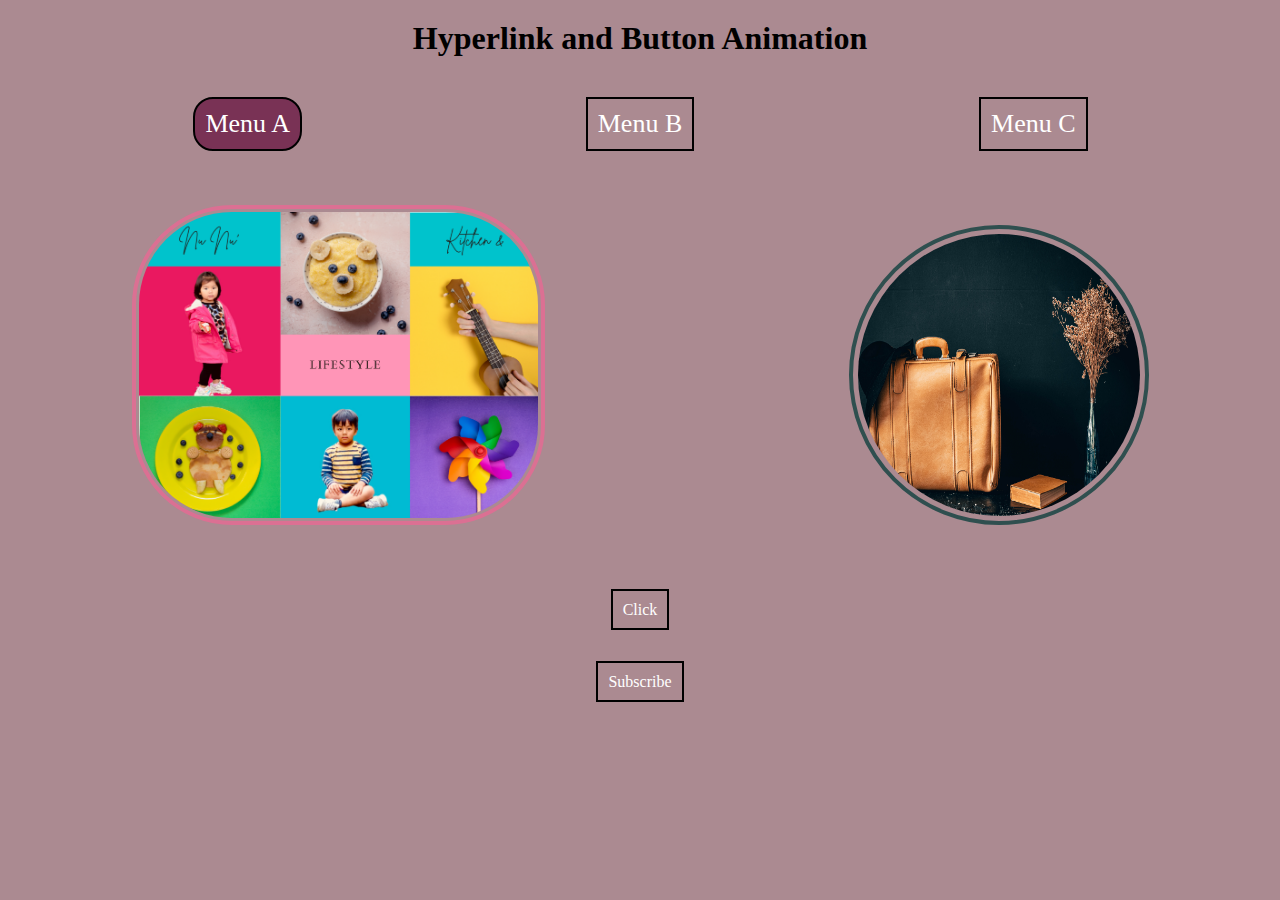
==== index.html @ 0b719b19 "Add files via upload" ====
<!DOCTYPE html>
<html lang="en">
<head>
    <meta charset="UTF-8">
    <meta http-equiv="X-UA-Compatible" content="IE=edge">
    <meta name="viewport" content="width=h1, initial-scale=1.0">
    <link rel="stylesheet" href="style.css">
    <title>Document</title>
</head>
<body>
    <header>
    <h1>Hyperlink and Button Animation</h1>
</header>

<main>
    <nav>
        <a href="#" class="n-button" id="menu1">Menu A</a>
        <a href="#" class="n-button" id="menu2">Menu B</a>
        <a href="#" class="n-button" id="menu3">Menu C</a>

    </nav>
    <br><br><br>
   

    <img class="img1" src="nunu.png">
    <img class="img2" src="bag.jpg"><br><br><br><br><br>

    <a href="#" class="button1">Click </a><br><br><br><br>
    <a href="#" class="button2">Subscribe</a> <br><br><br>
</main>


    




    
</body>
</html>
---- style.css ----
* {
  margin: 0;
  padding: 0;
  -webkit-box-sizing: border-box;
          box-sizing: border-box;
}

body {
  padding: 20px 50px;
  text-align: center;
  background-color: #ab8a91;
}

nav {
  margin-top: 40px;
  display: -webkit-box;
  display: -ms-flexbox;
  display: flex;
  -ms-flex-pack: distribute;
      justify-content: space-around;
  font-size: 26px;
}

nav .n-button {
  border: 2px solid black;
  text-decoration: none;
  color: white;
  padding: 10px;
}

#menu1 {
  border-radius: 20px;
  background-color: #793255;
  -webkit-transform: translateX(1px);
          transform: translateX(1px);
  -webkit-transition: -webkit-transform background-color 2s ease-in;
  transition: -webkit-transform background-color 2s ease-in;
  transition: transform background-color 2s ease-in;
  transition: transform background-color 2s ease-in, -webkit-transform background-color 2s ease-in;
}

#menu1:hover {
  background-color: #070203;
  -webkit-transform: translateX(-100px);
          transform: translateX(-100px);
}

.button1 {
  border: 2px solid black;
  text-decoration: none;
  color: white;
  padding: 10px;
}

.button2 {
  border: 2px solid black;
  text-decoration: none;
  color: white;
  padding: 10px;
}

.img1 {
  width: 35%;
  height: 40%;
  border-radius: 100px;
  border: 4px solid palevioletred;
  padding: 3px;
}

.img2 {
  width: 300px;
  height: 300px;
  border-radius: 180px;
  border: 4px solid darkslategray;
  padding: 5px;
  margin-left: 300px;
}
/*# sourceMappingURL=style.css.map */
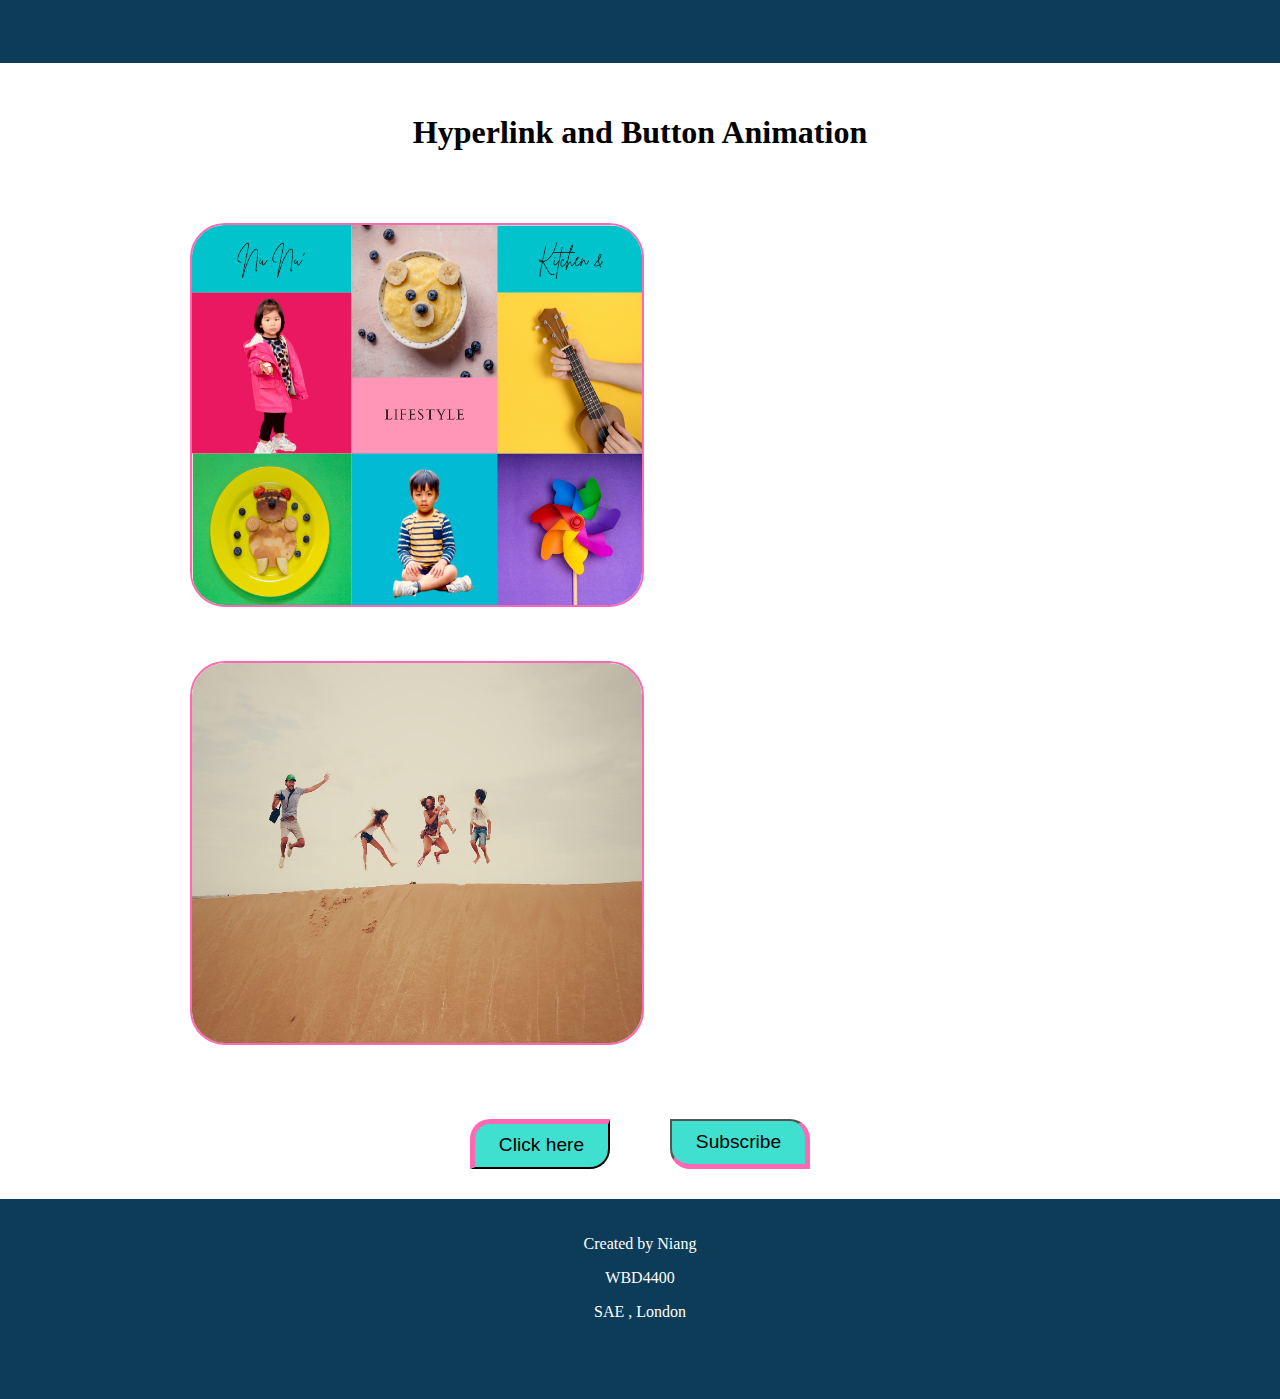
==== commit 0adfa92b: "name" ====
--- a/index.html
+++ b/index.html
@@ -1,40 +1,42 @@
 <!DOCTYPE html>
 <html lang="en">
+
 <head>
     <meta charset="UTF-8">
     <meta http-equiv="X-UA-Compatible" content="IE=edge">
-    <meta name="viewport" content="width=h1, initial-scale=1.0">
-    <link rel="stylesheet" href="style.css">
-    <title>Document</title>
+    <meta name="viewport" content="width=device-width, initial-scale=1.0">
+    <title>Hyperlink and Button Animation</title>
+    <link rel="stylesheet" href="style1.css">
 </head>
+
 <body>
     <header>
-    <h1>Hyperlink and Button Animation</h1>
-</header>
+        <nav>
+            <ul>
+                <li><a href="#" class="button">A Menu</a> </li>
+                <li><a href="#" class="button">B hover </a></li>
+                <li><a href="#" class="button">C Menu</a> </li>
+            </ul>
+        </nav>
+    </header>
 
-<main>
-    <nav>
-        <a href="#" class="n-button" id="menu1">Menu A</a>
-        <a href="#" class="n-button" id="menu2">Menu B</a>
-        <a href="#" class="n-button" id="menu3">Menu C</a>
+    <main>
+        <h1>Hyperlink and Button Animation</h1>
+        <section>
+            <img class="img1" src="nunu.png">
+            <img class="img2" src="bag.jpg">
+        </section>
+        <div class="btn">
+            <button class="click">Click here</button>
+            <button class="sub">Subscribe</button>
+        </div>
+    </main>
+    <footer>
+        <p>Created by Niang</p>
+        <p>WBD4400</p>
+        <p>SAE , London</p>
+    </footer>
 
-    </nav>
-    <br><br><br>
-   
+</body>
 
-    <img class="img1" src="nunu.png">
-    <img class="img2" src="bag.jpg"><br><br><br><br><br>
-
-    <a href="#" class="button1">Click </a><br><br><br><br>
-    <a href="#" class="button2">Subscribe</a> <br><br><br>
-</main>
-
-
-    
-
-
-
-
-    
-</body>
 </html>--- a/style1.css
+++ b/style1.css
@@ -0,0 +1,328 @@
+body{
+    margin:0;
+    --nav-load-time:300ms;
+    --nav-link-load-time:500ms;
+   
+}
+nav{
+    background-color: rgb(13, 60, 89);
+    color:white;
+    height: 7vh;
+    animation: nav-load var(--nav-load-time) ease-in;
+}
+nav ul{
+    margin:0;
+    display: flex;
+   justify-content: space-around;
+  
+
+}
+nav li{
+    list-style: none;
+    padding:10px;
+    margin:0 10px;
+    font-size: larger;
+    animation: nav-link-load;
+    animation-duration:var(--nav-link-load-time) ;
+    animation-timing-function: ease-in;
+    animation-delay: var(--nav-load-time);
+    animation-fill-mode: forwards;
+    transform: scale(0);
+
+}
+nav li:first-child{
+    border: 2px solid white;
+    border-radius: 10px;
+    background-color: turquoise;
+    color:black;
+    animation-name: nav-first-link-load;
+    transform: translateX(-1000%);
+    animation-duration: 1s ease-in-out;
+
+
+}
+nav li:first-child:hover{
+    background-color: inherit;
+    color:white;
+    transition: 0.5s ease-in-out ;
+}
+
+nav li:nth-child(2){
+    background-color: yellow;
+    color:black;
+    border: 2px solid white;
+    border-radius: 10px;
+
+}
+nav li:nth-child(2):hover{
+    transform: translateX(0px);
+    animation-name:nav-child-2;
+    animation-duration: 4s;
+    animation-fill-mode: forwards;
+   
+}
+
+
+
+nav li:nth-child(3){
+    animation-name: nav-last-link-load;
+    animation-duration: 2s ease-out;
+    transform: scale(40deg);
+    border: 2px solid white;
+    border-radius: 10px;
+    background-color: hotpink;
+    color: black;
+
+}
+nav li:nth-child(3):hover{
+    background-color: inherit;
+    color:white;
+    transition: 0.5s ;
+}
+
+
+
+nav a{
+    color: inherit;
+    text-decoration: none;
+}
+main{
+    padding:30px;
+}
+h1{
+    text-align: center;
+}
+img{
+    width: 450px;
+    height: 380px;
+   text-align: center;
+   border:2px solid hotpink;
+   border-radius: 35px;
+   margin-top: 50px;
+   margin-left: 160px;
+}
+.img1:hover{
+    animation-name: image-1;
+    animation-duration: 6s ;
+    transform:rotateX(0deg);
+    opacity:100%;
+    animation-timing-function: cubic-bezier(0.445, 0.05, 0.55, 0.95);
+}
+.img2:hover:hover{
+    animation-name: image-2;
+    animation-duration: 5s;
+    animation-timing-function: linear;
+    position: relative;
+    animation-fill-mode: forwards;
+}
+.btn{
+    display: flex;
+    justify-content: center;
+    margin-top: 70px;
+    gap:60px;
+    
+}
+.click{
+    width: 140px;
+    height: 50px;
+    font-size: larger;
+    color:black;
+    border-top: 5px solid hotpink;
+    border-left:5px solid hotpink ;
+    border-radius: 20px 0px 20px 0px;
+    background-color:turquoise;
+}
+.click:hover{
+   
+    animation: button-1 1s ease-in-out;
+}
+.sub{
+    width: 140px;
+    height: 50px;
+    font-size: larger;
+    color:black;
+    border-bottom: 5px solid hotpink;
+    border-right:5px solid hotpink ;
+    border-radius: 0px 20px 0px 20px;
+    background-color:turquoise;
+}
+   
+.sub:hover{
+    width:160px ;
+    height:80px ;
+   
+    
+}
+footer{
+    height: 20vh;
+    background-color:rgb(13, 60, 89) ;
+    color:white;
+   text-align: center;
+   padding-top: 20px;
+    
+}
+
+@keyframes nav-load{
+    0%{
+        transform:translateY(-100%) ;
+
+    }
+    100%{
+        transform:translateY(0) ;
+
+    }
+
+}
+@keyframes nav-link-load{
+    0%{
+        transform:scale(0);
+
+    }
+    90%{
+        transform:scale(1.1);
+    }
+    100%{
+        transform:scale(1);
+
+    }
+
+}
+
+@keyframes nav-first-link-load{
+    0%{
+        transform:translateX(-1000%);
+
+    }
+    90%{
+        transform:translateX(50%);
+       
+       
+    }
+    100%{
+        transform:translateX(0);
+       
+
+    }
+
+}
+@keyframes nav-last-link-load{
+    0%{
+        transform:rotate(40deg);
+
+    }
+    50%{
+        transform:rotate(80deg);
+    }
+    90%{
+        transform:rotate(240deg);
+
+    }
+    100%{
+        transform:translateX(0);
+       
+
+    }
+
+}
+
+@keyframes nav-child-2{
+    0%{
+        transform:translateX(0px);
+        background-color: yellow;
+        
+        border-radius: 10px;
+
+
+    }
+    50%{
+        transform:translateX(20px);
+        background-color: turquoise;
+       
+        border-radius: 10px 0 10px 0;
+        
+
+
+    }
+    90%{
+        transform:translateX(-30px);
+        background-color: hotpink;
+        
+        border-radius: 0px 10px 0px 10px;
+       
+
+
+    }
+    100%{
+        transform:translateX(0px);
+        background-color: yellow;
+       
+        border-radius: 10px;
+      
+
+
+    }
+
+}
+    @keyframes image-1{
+        0%{
+            transform:rotateY(0deg);
+            opacity: 10%;
+    
+        }
+        20%{
+            transform:rotateY(80deg);
+            opacity: 30%;
+    
+        }
+        50%{
+            transform:rotateY(160deg);
+            opacity: 50%;
+    
+        }
+        80%{
+            transform:rotateY(360deg);
+            opacity: 70%;
+            
+           }
+        100%{
+            transform:rotateY(0deg);
+            opacity: 100%;
+           
+    
+        }
+    
+    }
+
+    @keyframes image-2{
+        0%,45%,100%  {left:0px; top:0px;}
+        15%  { left:0px; top:100px;
+              border-bottom: 30px solid hotpink;}
+        30%  {left:0px; top:-100px;
+        border-top: 30px solid turquoise;}
+        
+        60%  {left:100px; top:0px;
+        border-right: 30px solid yellow;}
+        85%  {left:-100px; top:0px;
+        border-left: 30px solid rgb(50, 21, 50);}
+        
+
+        }
+      
+      @keyframes button-1{
+          20%,50%{
+              transform: rotate(-70deg);
+          }
+          40%,80%{
+              transform: rotate(-55deg);
+              opacity: 1;
+          }
+          90%{
+              transform: translate(700px);
+              opacity: 0;
+          }
+          100%{
+            transform: translate(0px);
+
+          }
+      }
+
